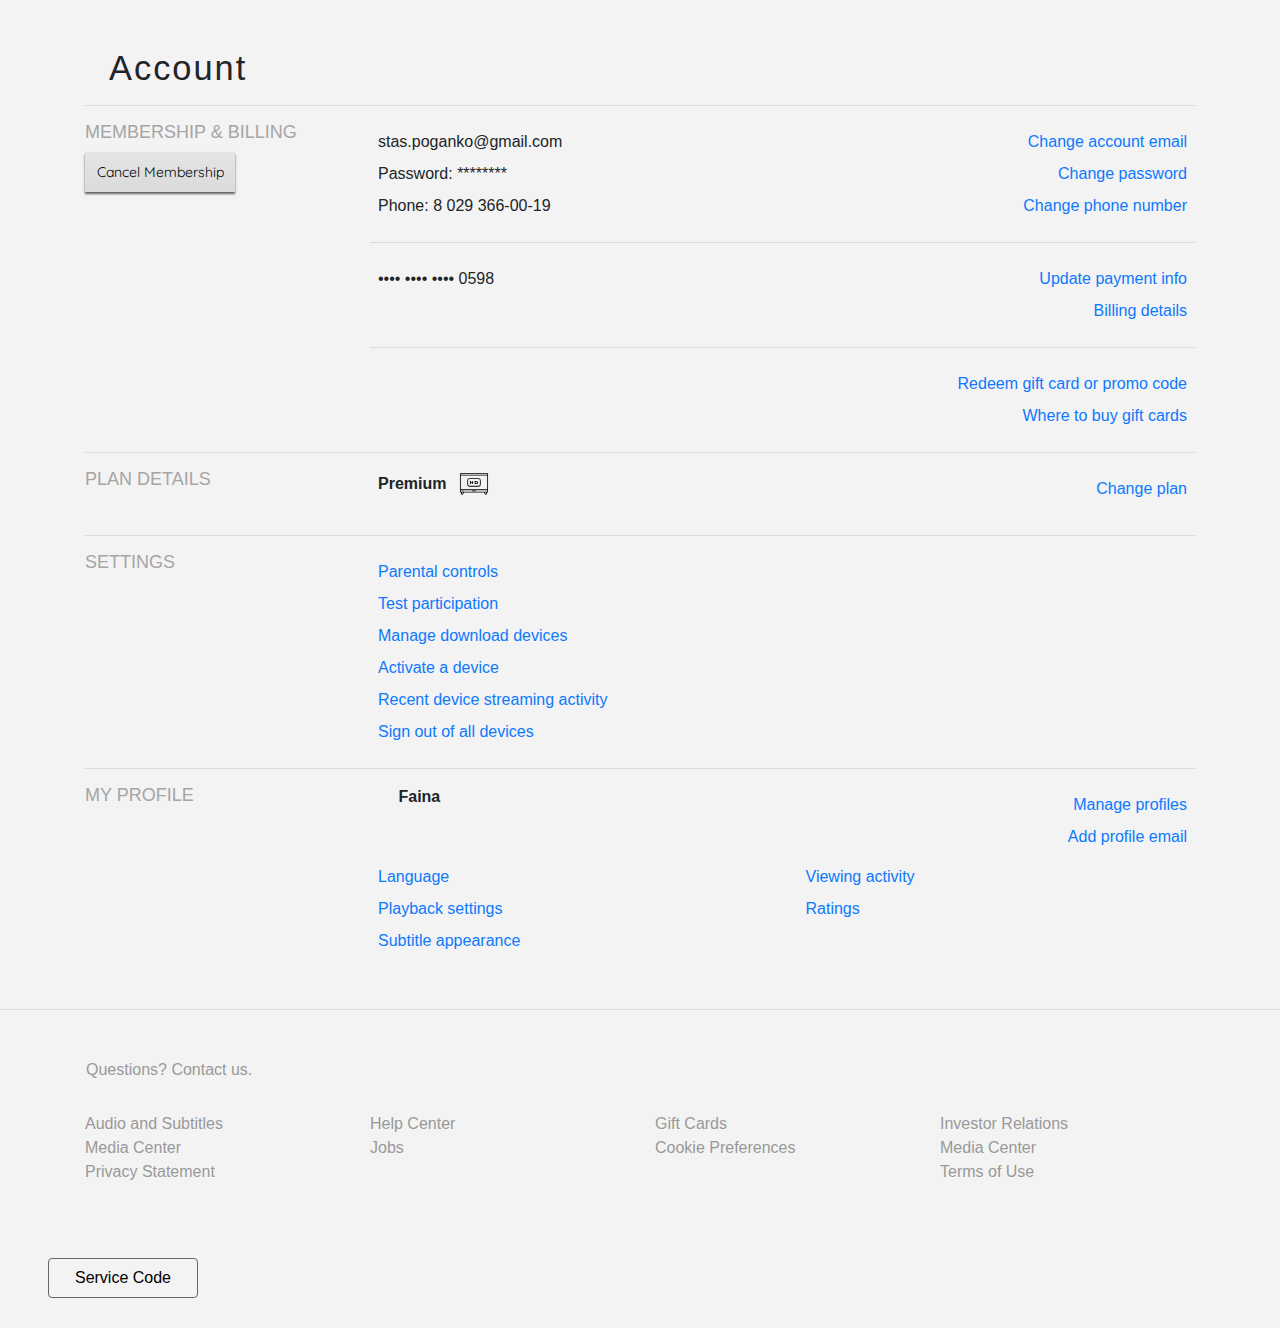
==== account.html @ 0337bf62 "account.html added" ====
<!DOCTYPE html>
<html lang="en">
<head>
    <meta charset="UTF-8">
    <meta name="viewport" content="width=device-width, initial-scale=1.0">
    <meta http-equiv="X-UA-Compatible" content="ie=edge">
    <link href="https://fonts.googleapis.com/css?family=Montserrat:400,700&display=swap" rel="stylesheet">
    <link rel="stylesheet" href="https://stackpath.bootstrapcdn.com/bootstrap/4.3.1/css/bootstrap.min.css" integrity="sha384-ggOyR0iXCbMQv3Xipma34MD+dH/1fQ784/j6cY/iJTQUOhcWr7x9JvoRxT2MZw1T" crossorigin="anonymous">
    <link href="https://fonts.googleapis.com/css?family=Quicksand&display=swap" rel="stylesheet">
    <title>Account section (Netflix)</title>
    <style>
        .footer-p{
            color: rgb(153, 153, 153);
        }
        .footer-p:hover{
            color: rgb(153, 153, 153);
            text-decoration: underline;
        }
        body{
            font-family: Arial, Helvetica, sans-serif;
            background-color: #F3F3F3;
        }
        h1{
            font-size: 2.15em;
            font-weight: 200;
            letter-spacing: 2px;
        }
        p{
            margin-bottom: 0;
        }
        a{
            color: #0C79FE;
        }
        h4{
            text-transform: uppercase;
            color: rgb(165, 165, 165);
            font-size: 1.125em;
            font-weight: 300;
        }
        a:hover{
            text-decoration: underline;
            color: #0C79FE;
        }
        button{
            height: 40px;
            width: 150px;
            border: none;
            outline: 0 !important;
            box-shadow: 0px 2px 2px rgb(94, 94, 94);
            background: #bdc3c7; /* fallback for old browsers */
            background: -webkit-linear-gradient(to bottom, #ececec, #DADADA); /* Chrome 10-25, Safari 5.1-6 */
            background: linear-gradient(to bottom, #e4e5e6, #DADADA); /* W3C, IE 10+/ Edge, Firefox 16+, Chrome 26+, Opera 12+, Safari 7+ */
        }
        button:hover{
            outline: 0 !important;
            background: rgb(231, 231, 231);
        }
        button:active{
            outline: 0 !important;
            background: rgb(172, 172, 172);
        }
        #cancel{
            font-family: 'Quicksand', sans-serif;
            font-size: 14px;
        }
        #last-button{
            margin-top: 50px;
        }
    </style>
</head>
<body>

    <div class="wrapper m-5">
        <div class="main">
            <div class="container">
                <div class="header mb-3 ml-4">
                    <h1>Account</h1>
                </div>
                <hr>
                <div class="membership-and-billing row">
                    <div id="membership-and-billing" class="col-md-3 col-12" style="height: 130px;">
                        <div class="m-0">
                            <h4>membership & billing</h4>
                            <div>
                                <button href="#">
                                    <span id="cancel" style="color:black">Cancel Membership</span>
                                </button>
                            </div>  
                        </div>
                    </div>
                    <div class="col-md-9 col-12">
                        <div class="personal-info">
                            <div class="row">
                                <div class="non-action-personal-info col-sm-6 col-12" >
                                    <p class="m-2 px-0 d-none d-sm-block">stas.poganko@gmail.com</p>
                                    <p class="m-2 px-0 d-sm-block d-none">Password: ********</p>
                                    <p class="m-2 px-0 d-sm-block d-none">Phone: 8 029 366-00-19</p>
                                </div>
                                <div class="action-personal-info col-sm-6 col-12">
                                    <div class="text-sm-right m-2">
                                        <a href="">Change account email</a>
                                    </div>
                                    <div class="text-sm-right m-2">
                                        <a href="">Change password</a>
                                    </div>
                                    <div class="text-sm-right m-2">
                                        <a href="">Change phone number</a>
                                    </div>
                                </div>
                            </div>
                            <hr>
                            <div class="row">
                                <div class="non-action-personal-info col-sm-6 col-12" >
                                    <p class="m-2 px-0 d-none d-sm-block">•••• •••• •••• 0598</p>
                                </div>
                                <div class="action-personal-info col-sm-6 col-12">
                                    <div class="text-sm-right m-2">
                                        <a href="">Update payment info</a>
                                    </div>
                                    <div class="text-sm-right m-2">
                                        <a href="">Billing details</a>
                                    </div>
                                </div>
                            </div>
                            <hr>
                            <div class="row">
                                <div class="non-action-personal-info col-sm-6 col-12" >
                                </div>
                                <div class="action-personal-info col-sm-6 col-12">
                                    <div class="text-sm-right m-2">
                                        <a href="">Redeem gift card or promo code</a>
                                    </div>
                                    <div class="text-sm-right m-2">
                                        <a href="">Where to buy gift cards</a>
                                    </div>
                                </div>
                            </div>
                        </div>
                    </div>
                </div>
                <hr>
                <div class="plan-details row">
                    <div id="plan-details" class="col-md-3 col-12" style="height: 50px;">
                        <div style="width: 300px;">
                            <h4 class="m-0">plan details</h4> 
                        </div>
                    </div>
                    <div class="col-md-9 col-12">
                        <div class="personal-info">
                            <div class="row">
                                <div class="non-action-personal-info col-6" >
                                    <span class="m-0">
                                        <b class="m-2">Premium</b>                                            
                                        <img src="[data-uri]" style="width: 30px; height: 30px;"/>
                                    </span>
                                </div>
                                <div class="action-personal-info col-6">
                                    <div class="text-sm-right m-2">
                                        <a href="">Change plan</a>
                                    </div>
                                </div>
                            </div>
                        </div>
                    </div>
                </div>
                <hr>
                <div class="settings row">
                    <div id="settings" class="col-md-3 col-12" style="height: 50px;">
                        <div style="width: 60px;" class="m-0">
                            <h4>Settings</h4> 
                        </div>
                    </div>
                    <div class="col-md-9 col-12">
                        <div class="personal-info">
                            <div class="row">
                                <div class="non-action-personal-info col-sm-6 col-12" >
                                    <div class="m-2">
                                        <a href="">Parental controls</a>
                                    </div>
                                    <div class="m-2">
                                        <a href="">Test participation</a>
                                    </div>
                                    <div class="m-2">
                                        <a href="">Manage download devices</a>
                                    </div>
                                    <div class="m-2">
                                        <a href="">Activate a device</a>
                                    </div>
                                    <div class="m-2">
                                        <a href="">Recent device streaming activity</a>
                                    </div>
                                    <div class="m-2">
                                        <a href="">Sign out of all devices</a>
                                    </div>
                                </div>
                                <div class="action-personal-info col-sm-6 col-12">
                                </div>
                            </div>
                        </div>
                    </div>
                </div>
                <hr>
                <div class="myprofile row">
                    <div id="myprofile" class="col-md-3 col-12" style="height: 50px;">
                        <div class="m-0">
                            <h4>my profile</h4> 
                        </div>
                    </div>
                    <div class="col-md-9 col-12">
                        <div class="personal-info">
                            <div class="row">
                                <div class="non-action-personal-info col-sm-6 col-12" >
                                    <img class="m-2" src="https://occ-0-1433-1432.1.nflxso.net/art/9f389/c84e526b1a0e4891b6713f50c493f7d977a9f389.png" alt=""> <b class="px-2">Faina</b>
                                </div>
                                <div class="action-personal-info col-sm-6 col-12">
                                    <div class="text-sm-right m-2">
                                        <a href="">Manage profiles</a>
                                    </div>
                                    <div class="text-sm-right m-2">
                                        <a href="">Add profile email</a>
                                    </div>
                                </div>
                            </div>
                            <div class="row">
                                <div class="col-sm-6 col-12" >
                                        <div class="m-2">
                                            <a href="">Language</a>
                                        </div>
                                        <div class="m-2">
                                            <a href="">Playback settings</a>
                                        </div>
                                        <div class="m-2">
                                            <a href="">Subtitle appearance</a>
                                        </div>
                                </div>
                                <div class="col-sm-6 col-12">
                                    <div class="m-2">
                                        <a href="">Viewing activity</a>
                                    </div>
                                    <div class="m-2">
                                        <a href="">Ratings</a>
                                    </div>
                                </div>
                            </div>
                        </div>
                    </div>
                </div>
            </div>
        </div>
    </div>
    <hr class="my-5">
    <footer>
        <div class="container">
            <div class="row px-3" style="margin-bottom: 30px;">
                <a id="questions" class="footer-p" href="">Questions? Contact us.</a>
            </div>
            <div class="row">
                <div class="col-sm-3 col-6">
                    <div>
                        <a href="" class="footer-p">Audio and Subtitles</a>
                    </div>
                    <div>
                        <a href="" class="footer-p">Media Center</a>
                    </div>
                    <div>
                        <a href="" class="footer-p">Privacy Statement</a>
                    </div>
                    <br>
                </div>    
                <div class="col-sm-3 col-6">
                    <div>
                        <a href="" class="footer-p">Help Center</a>
                    </div>
                    <div>
                        <a href="" class="footer-p">Jobs</p>
                    </div>
                </div>   
                <div class="col-sm-3 col-6">
                    <div>
                        <a href="" class="footer-p">Gift Cards</a>
                    </div>
                    <div>
                        <a href="" class="footer-p">Cookie Preferences</a>
                    </div>
                </div>   
                <div class="col-sm-3 col-6">
                    <div>
                        <a href="" class="footer-p">Investor Relations</a>
                    </div>
                    <div>
                        <a href="" class="footer-p">Media Center</a>
                    </div>
                    <div>
                        <a href="" class="footer-p">Terms of Use</a>
                    </div>
                </div>                  
            </div>
        </div>
        <button style="color:rgb(165, 165, 165) outline: none; border-radius: 4px; background: #F3F3F3; box-shadow: none; border: 0.5px solid rgb(102, 102, 102); margin-bottom: 30px" id="last-button" class="mx-5"><span id="btnSpan">Service Code</span></button>
    </footer>

    <script src="https://code.jquery.com/jquery-3.3.1.slim.min.js" integrity="sha384-q8i/X+965DzO0rT7abK41JStQIAqVgRVzpbzo5smXKp4YfRvH+8abtTE1Pi6jizo" crossorigin="anonymous"></script>
    <script src="https://cdnjs.cloudflare.com/ajax/libs/popper.js/1.14.7/umd/popper.min.js" integrity="sha384-UO2eT0CpHqdSJQ6hJty5KVphtPhzWj9WO1clHTMGa3JDZwrnQq4sF86dIHNDz0W1" crossorigin="anonymous"></script>
    <script src="https://stackpath.bootstrapcdn.com/bootstrap/4.3.1/js/bootstrap.min.js" integrity="sha384-JjSmVgyd0p3pXB1rRibZUAYoIIy6OrQ6VrjIEaFf/nJGzIxFDsf4x0xIM+B07jRM" crossorigin="anonymous"></script>

</body>
</html>
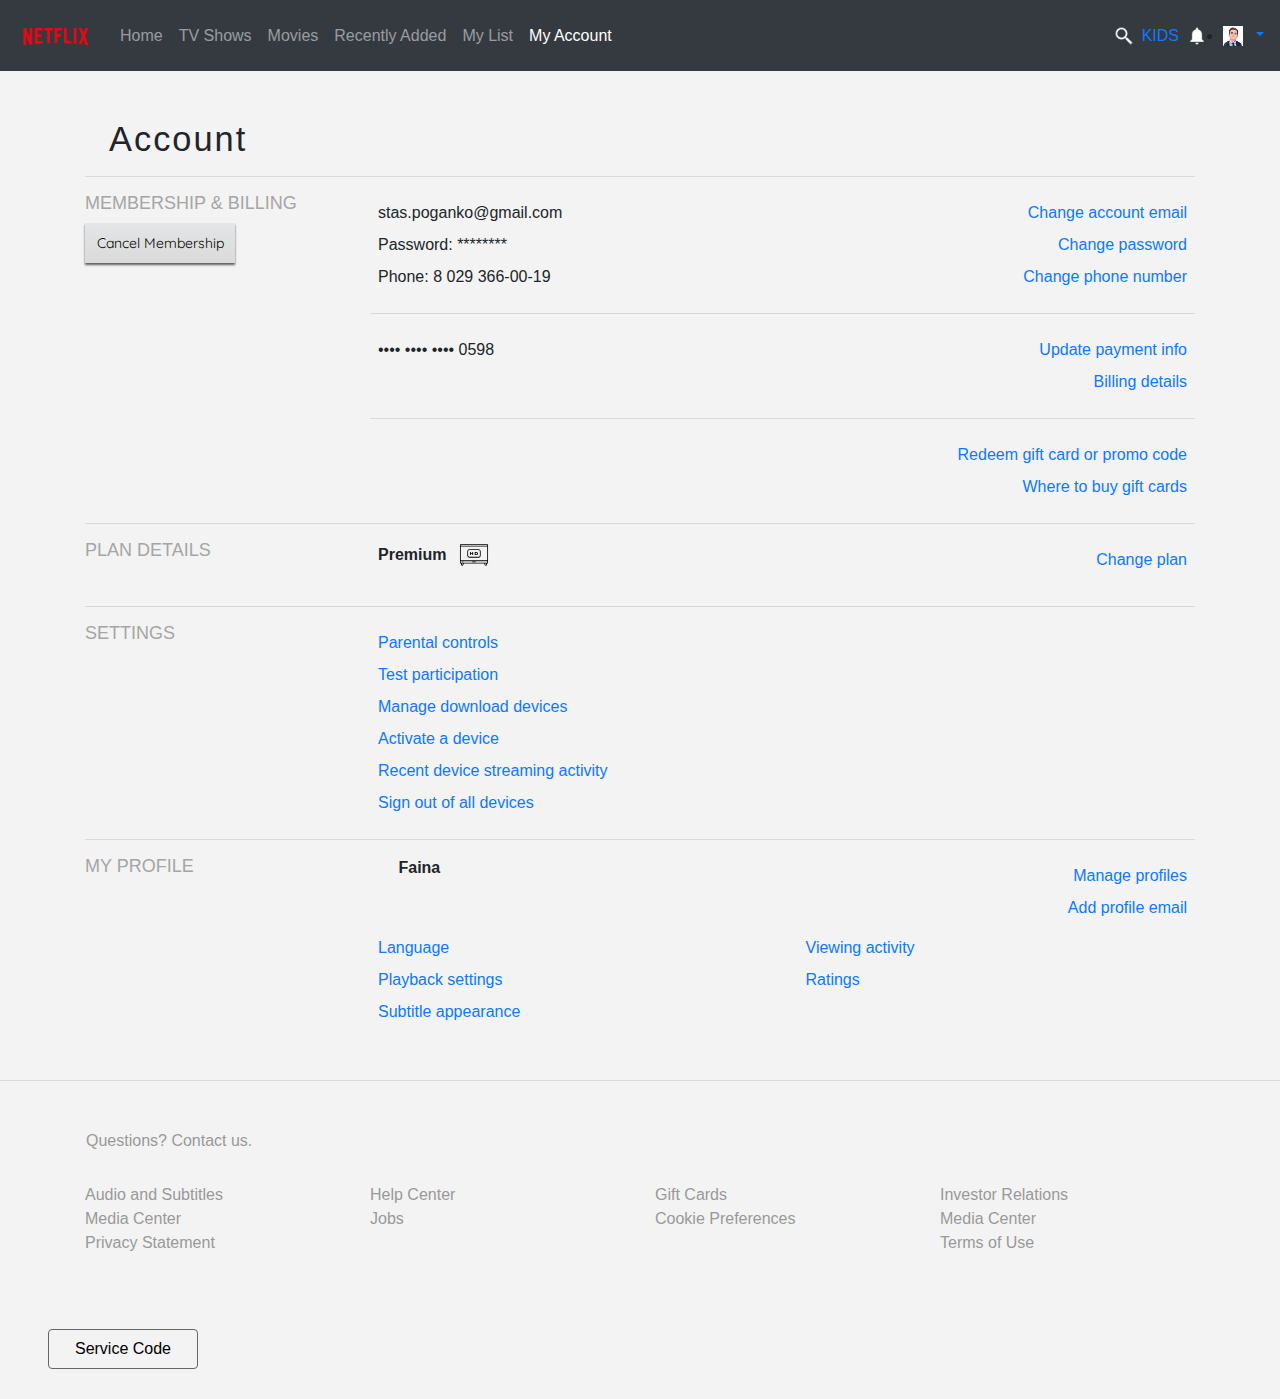
==== commit 10329433: "Corrected Home and Account links" ====
--- a/account.html
+++ b/account.html
@@ -1,74 +1,182 @@
 <!DOCTYPE html>
 <html lang="en">
+
 <head>
     <meta charset="UTF-8">
     <meta name="viewport" content="width=device-width, initial-scale=1.0">
     <meta http-equiv="X-UA-Compatible" content="ie=edge">
     <link href="https://fonts.googleapis.com/css?family=Montserrat:400,700&display=swap" rel="stylesheet">
-    <link rel="stylesheet" href="https://stackpath.bootstrapcdn.com/bootstrap/4.3.1/css/bootstrap.min.css" integrity="sha384-ggOyR0iXCbMQv3Xipma34MD+dH/1fQ784/j6cY/iJTQUOhcWr7x9JvoRxT2MZw1T" crossorigin="anonymous">
+    <link rel="stylesheet" href="https://stackpath.bootstrapcdn.com/bootstrap/4.3.1/css/bootstrap.min.css"
+        integrity="sha384-ggOyR0iXCbMQv3Xipma34MD+dH/1fQ784/j6cY/iJTQUOhcWr7x9JvoRxT2MZw1T" crossorigin="anonymous">
     <link href="https://fonts.googleapis.com/css?family=Quicksand&display=swap" rel="stylesheet">
     <title>Account section (Netflix)</title>
     <style>
-        .footer-p{
+        .footer-p {
             color: rgb(153, 153, 153);
         }
-        .footer-p:hover{
+
+        .footer-p:hover {
             color: rgb(153, 153, 153);
             text-decoration: underline;
         }
-        body{
+
+        body {
             font-family: Arial, Helvetica, sans-serif;
             background-color: #F3F3F3;
         }
-        h1{
+
+        h1 {
             font-size: 2.15em;
             font-weight: 200;
             letter-spacing: 2px;
         }
-        p{
+
+        p {
             margin-bottom: 0;
         }
-        a{
+
+        a {
             color: #0C79FE;
         }
-        h4{
+
+        h4 {
             text-transform: uppercase;
             color: rgb(165, 165, 165);
             font-size: 1.125em;
             font-weight: 300;
         }
-        a:hover{
+
+        a:hover {
             text-decoration: underline;
             color: #0C79FE;
         }
-        button{
+
+        button {
             height: 40px;
             width: 150px;
             border: none;
             outline: 0 !important;
             box-shadow: 0px 2px 2px rgb(94, 94, 94);
-            background: #bdc3c7; /* fallback for old browsers */
-            background: -webkit-linear-gradient(to bottom, #ececec, #DADADA); /* Chrome 10-25, Safari 5.1-6 */
-            background: linear-gradient(to bottom, #e4e5e6, #DADADA); /* W3C, IE 10+/ Edge, Firefox 16+, Chrome 26+, Opera 12+, Safari 7+ */
-        }
-        button:hover{
+            background: #bdc3c7;
+            /* fallback for old browsers */
+            background: -webkit-linear-gradient(to bottom, #ececec, #DADADA);
+            /* Chrome 10-25, Safari 5.1-6 */
+            background: linear-gradient(to bottom, #e4e5e6, #DADADA);
+            /* W3C, IE 10+/ Edge, Firefox 16+, Chrome 26+, Opera 12+, Safari 7+ */
+        }
+
+        button:hover {
             outline: 0 !important;
             background: rgb(231, 231, 231);
         }
-        button:active{
+
+        button:active {
             outline: 0 !important;
             background: rgb(172, 172, 172);
         }
-        #cancel{
+
+        #cancel {
             font-family: 'Quicksand', sans-serif;
             font-size: 14px;
         }
-        #last-button{
+
+        #last-button {
             margin-top: 50px;
         }
     </style>
 </head>
+
 <body>
+    <nav class="navbar navbar-expand-lg navbar-dark bg-dark">
+        <a class="navbar-brand" href="index.html">
+            <img src="logo.png" width="80" alt="Logo">
+        </a>
+        <button class="navbar-toggler" type="button" data-toggle="collapse" data-target="#navbarSupportedContent"
+            aria-controls="navbarSupportedContent" aria-expanded="false" aria-label="Toggle navigation">
+            <span class="navbar-toggler-icon"></span>
+        </button>
+
+        <div class="collapse navbar-collapse" id="navbarSupportedContent">
+            <ul class="navbar-nav mr-auto">
+                <li class="nav-item">
+                    <a class="nav-link" href="index.html">Home</a>
+                </li>
+                <li class="nav-item">
+                    <a class="nav-link" href="#">TV Shows</a>
+                </li>
+                <li class="nav-item">
+                    <a class="nav-link" href="#">Movies</a>
+                </li>
+                <li class="nav-item">
+                    <a class="nav-link" href="#">Recently Added</a>
+                </li>
+                <li class="nav-item">
+                    <a class="nav-link" href="#">My List</a>
+                </li>
+                <li class="nav-item">
+                    <a class="nav-link active" href="account.html">My Account <span class="sr-only">(current)</span></a>
+                </li>
+
+
+            </ul>
+            <ul class="nav navbar-nav navbar-right m-2"></ul>
+            <form class="form-inline my-2 my-lg-0 d-none">
+                <input class="form-control mr-sm-2" type="search" placeholder="Search" aria-label="Search">
+
+            </form>
+
+            <img class="p-0.5" src="icons/icons8-search-50.png" width="20">
+
+            <a class="p-2 nav-link" href="#">KIDS</a>
+            <img class="p-0.5" src="icons/icons8-doorbell-50.png" width="20">
+            </ul>
+            <!-- Dropdown for My Account  -->
+            <ul class="nav navbar-nav navbar-right m-2"></ul>
+            <li class="dropdown ">
+                <a href="#" class="dropdown-toggle text-decoration-none" data-toggle="dropdown">
+                    <span class="glyphicon glyphicon-user"><img src="icons/avatar.jpg" alt="Avatar"
+                            class="avatar" width="20px"></span> 
+                    <span class="glyphicon glyphicon-chevron-down"></span>
+                </a>
+
+                <ul class="dropdown-menu">
+                    <li>
+                        <div class="navbar-login">
+                            <div class="row">
+                                <div class="col-lg-4">
+                                    <p class="align-left">
+                                        <span class="glyphicon glyphicon-user icon-size"></span>
+                                    </p>
+                                </div>
+
+                                <div class="col-lg-12">
+                                    <p class="text-left"><strong>Jack Bauwer</strong></p>
+                                    <p class="text-left small">email@anything.com</p>
+                                    <p class="text-left">
+                                        <a href="#" class="btn btn-primary btn-block btn-sm">Edit Account</a>
+                                    </p>
+                                </div>
+                            </div>
+                        </div>
+                    </li>
+                    <li class="divider"></li>
+                    <li>
+                        <div class="navbar-login navbar-login-session">
+                            <div class="row">
+                                <div class="col-lg-12">
+                                    <p>
+                                        <a href="#" class="btn btn-danger btn-block">Logout</a>
+                                    </p>
+                                </div>
+
+                            </div>
+                        </div>
+                    </li>
+                </ul>
+            </li>
+            </ul>
+        </div>
+    </nav>
 
     <div class="wrapper m-5">
         <div class="main">
@@ -85,13 +193,13 @@
                                 <button href="#">
                                     <span id="cancel" style="color:black">Cancel Membership</span>
                                 </button>
-                            </div>  
+                            </div>
                         </div>
                     </div>
                     <div class="col-md-9 col-12">
                         <div class="personal-info">
                             <div class="row">
-                                <div class="non-action-personal-info col-sm-6 col-12" >
+                                <div class="non-action-personal-info col-sm-6 col-12">
                                     <p class="m-2 px-0 d-none d-sm-block">stas.poganko@gmail.com</p>
                                     <p class="m-2 px-0 d-sm-block d-none">Password: ********</p>
                                     <p class="m-2 px-0 d-sm-block d-none">Phone: 8 029 366-00-19</p>
@@ -110,7 +218,7 @@
                             </div>
                             <hr>
                             <div class="row">
-                                <div class="non-action-personal-info col-sm-6 col-12" >
+                                <div class="non-action-personal-info col-sm-6 col-12">
                                     <p class="m-2 px-0 d-none d-sm-block">•••• •••• •••• 0598</p>
                                 </div>
                                 <div class="action-personal-info col-sm-6 col-12">
@@ -124,7 +232,7 @@
                             </div>
                             <hr>
                             <div class="row">
-                                <div class="non-action-personal-info col-sm-6 col-12" >
+                                <div class="non-action-personal-info col-sm-6 col-12">
                                 </div>
                                 <div class="action-personal-info col-sm-6 col-12">
                                     <div class="text-sm-right m-2">
@@ -142,16 +250,17 @@
                 <div class="plan-details row">
                     <div id="plan-details" class="col-md-3 col-12" style="height: 50px;">
                         <div style="width: 300px;">
-                            <h4 class="m-0">plan details</h4> 
+                            <h4 class="m-0">plan details</h4>
                         </div>
                     </div>
                     <div class="col-md-9 col-12">
                         <div class="personal-info">
                             <div class="row">
-                                <div class="non-action-personal-info col-6" >
+                                <div class="non-action-personal-info col-6">
                                     <span class="m-0">
-                                        <b class="m-2">Premium</b>                                            
-                                        <img src="[data-uri]" style="width: 30px; height: 30px;"/>
+                                        <b class="m-2">Premium</b>
+                                        <img src="[data-uri]"
+                                            style="width: 30px; height: 30px;" />
                                     </span>
                                 </div>
                                 <div class="action-personal-info col-6">
@@ -167,13 +276,13 @@
                 <div class="settings row">
                     <div id="settings" class="col-md-3 col-12" style="height: 50px;">
                         <div style="width: 60px;" class="m-0">
-                            <h4>Settings</h4> 
+                            <h4>Settings</h4>
                         </div>
                     </div>
                     <div class="col-md-9 col-12">
                         <div class="personal-info">
                             <div class="row">
-                                <div class="non-action-personal-info col-sm-6 col-12" >
+                                <div class="non-action-personal-info col-sm-6 col-12">
                                     <div class="m-2">
                                         <a href="">Parental controls</a>
                                     </div>
@@ -203,14 +312,16 @@
                 <div class="myprofile row">
                     <div id="myprofile" class="col-md-3 col-12" style="height: 50px;">
                         <div class="m-0">
-                            <h4>my profile</h4> 
+                            <h4>my profile</h4>
                         </div>
                     </div>
                     <div class="col-md-9 col-12">
                         <div class="personal-info">
                             <div class="row">
-                                <div class="non-action-personal-info col-sm-6 col-12" >
-                                    <img class="m-2" src="https://occ-0-1433-1432.1.nflxso.net/art/9f389/c84e526b1a0e4891b6713f50c493f7d977a9f389.png" alt=""> <b class="px-2">Faina</b>
+                                <div class="non-action-personal-info col-sm-6 col-12">
+                                    <img class="m-2"
+                                        src="https://occ-0-1433-1432.1.nflxso.net/art/9f389/c84e526b1a0e4891b6713f50c493f7d977a9f389.png"
+                                        alt=""> <b class="px-2">Faina</b>
                                 </div>
                                 <div class="action-personal-info col-sm-6 col-12">
                                     <div class="text-sm-right m-2">
@@ -222,16 +333,16 @@
                                 </div>
                             </div>
                             <div class="row">
-                                <div class="col-sm-6 col-12" >
-                                        <div class="m-2">
-                                            <a href="">Language</a>
-                                        </div>
-                                        <div class="m-2">
-                                            <a href="">Playback settings</a>
-                                        </div>
-                                        <div class="m-2">
-                                            <a href="">Subtitle appearance</a>
-                                        </div>
+                                <div class="col-sm-6 col-12">
+                                    <div class="m-2">
+                                        <a href="">Language</a>
+                                    </div>
+                                    <div class="m-2">
+                                        <a href="">Playback settings</a>
+                                    </div>
+                                    <div class="m-2">
+                                        <a href="">Subtitle appearance</a>
+                                    </div>
                                 </div>
                                 <div class="col-sm-6 col-12">
                                     <div class="m-2">
@@ -266,7 +377,7 @@
                         <a href="" class="footer-p">Privacy Statement</a>
                     </div>
                     <br>
-                </div>    
+                </div>
                 <div class="col-sm-3 col-6">
                     <div>
                         <a href="" class="footer-p">Help Center</a>
@@ -274,7 +385,7 @@
                     <div>
                         <a href="" class="footer-p">Jobs</p>
                     </div>
-                </div>   
+                </div>
                 <div class="col-sm-3 col-6">
                     <div>
                         <a href="" class="footer-p">Gift Cards</a>
@@ -282,7 +393,7 @@
                     <div>
                         <a href="" class="footer-p">Cookie Preferences</a>
                     </div>
-                </div>   
+                </div>
                 <div class="col-sm-3 col-6">
                     <div>
                         <a href="" class="footer-p">Investor Relations</a>
@@ -293,15 +404,24 @@
                     <div>
                         <a href="" class="footer-p">Terms of Use</a>
                     </div>
-                </div>                  
+                </div>
             </div>
         </div>
-        <button style="color:rgb(165, 165, 165) outline: none; border-radius: 4px; background: #F3F3F3; box-shadow: none; border: 0.5px solid rgb(102, 102, 102); margin-bottom: 30px" id="last-button" class="mx-5"><span id="btnSpan">Service Code</span></button>
+        <button
+            style="color:rgb(165, 165, 165) outline: none; border-radius: 4px; background: #F3F3F3; box-shadow: none; border: 0.5px solid rgb(102, 102, 102); margin-bottom: 30px"
+            id="last-button" class="mx-5"><span id="btnSpan">Service Code</span></button>
     </footer>
 
-    <script src="https://code.jquery.com/jquery-3.3.1.slim.min.js" integrity="sha384-q8i/X+965DzO0rT7abK41JStQIAqVgRVzpbzo5smXKp4YfRvH+8abtTE1Pi6jizo" crossorigin="anonymous"></script>
-    <script src="https://cdnjs.cloudflare.com/ajax/libs/popper.js/1.14.7/umd/popper.min.js" integrity="sha384-UO2eT0CpHqdSJQ6hJty5KVphtPhzWj9WO1clHTMGa3JDZwrnQq4sF86dIHNDz0W1" crossorigin="anonymous"></script>
-    <script src="https://stackpath.bootstrapcdn.com/bootstrap/4.3.1/js/bootstrap.min.js" integrity="sha384-JjSmVgyd0p3pXB1rRibZUAYoIIy6OrQ6VrjIEaFf/nJGzIxFDsf4x0xIM+B07jRM" crossorigin="anonymous"></script>
+    <script src="https://code.jquery.com/jquery-3.3.1.slim.min.js"
+        integrity="sha384-q8i/X+965DzO0rT7abK41JStQIAqVgRVzpbzo5smXKp4YfRvH+8abtTE1Pi6jizo"
+        crossorigin="anonymous"></script>
+    <script src="https://cdnjs.cloudflare.com/ajax/libs/popper.js/1.14.7/umd/popper.min.js"
+        integrity="sha384-UO2eT0CpHqdSJQ6hJty5KVphtPhzWj9WO1clHTMGa3JDZwrnQq4sF86dIHNDz0W1"
+        crossorigin="anonymous"></script>
+    <script src="https://stackpath.bootstrapcdn.com/bootstrap/4.3.1/js/bootstrap.min.js"
+        integrity="sha384-JjSmVgyd0p3pXB1rRibZUAYoIIy6OrQ6VrjIEaFf/nJGzIxFDsf4x0xIM+B07jRM"
+        crossorigin="anonymous"></script>
 
 </body>
+
 </html>